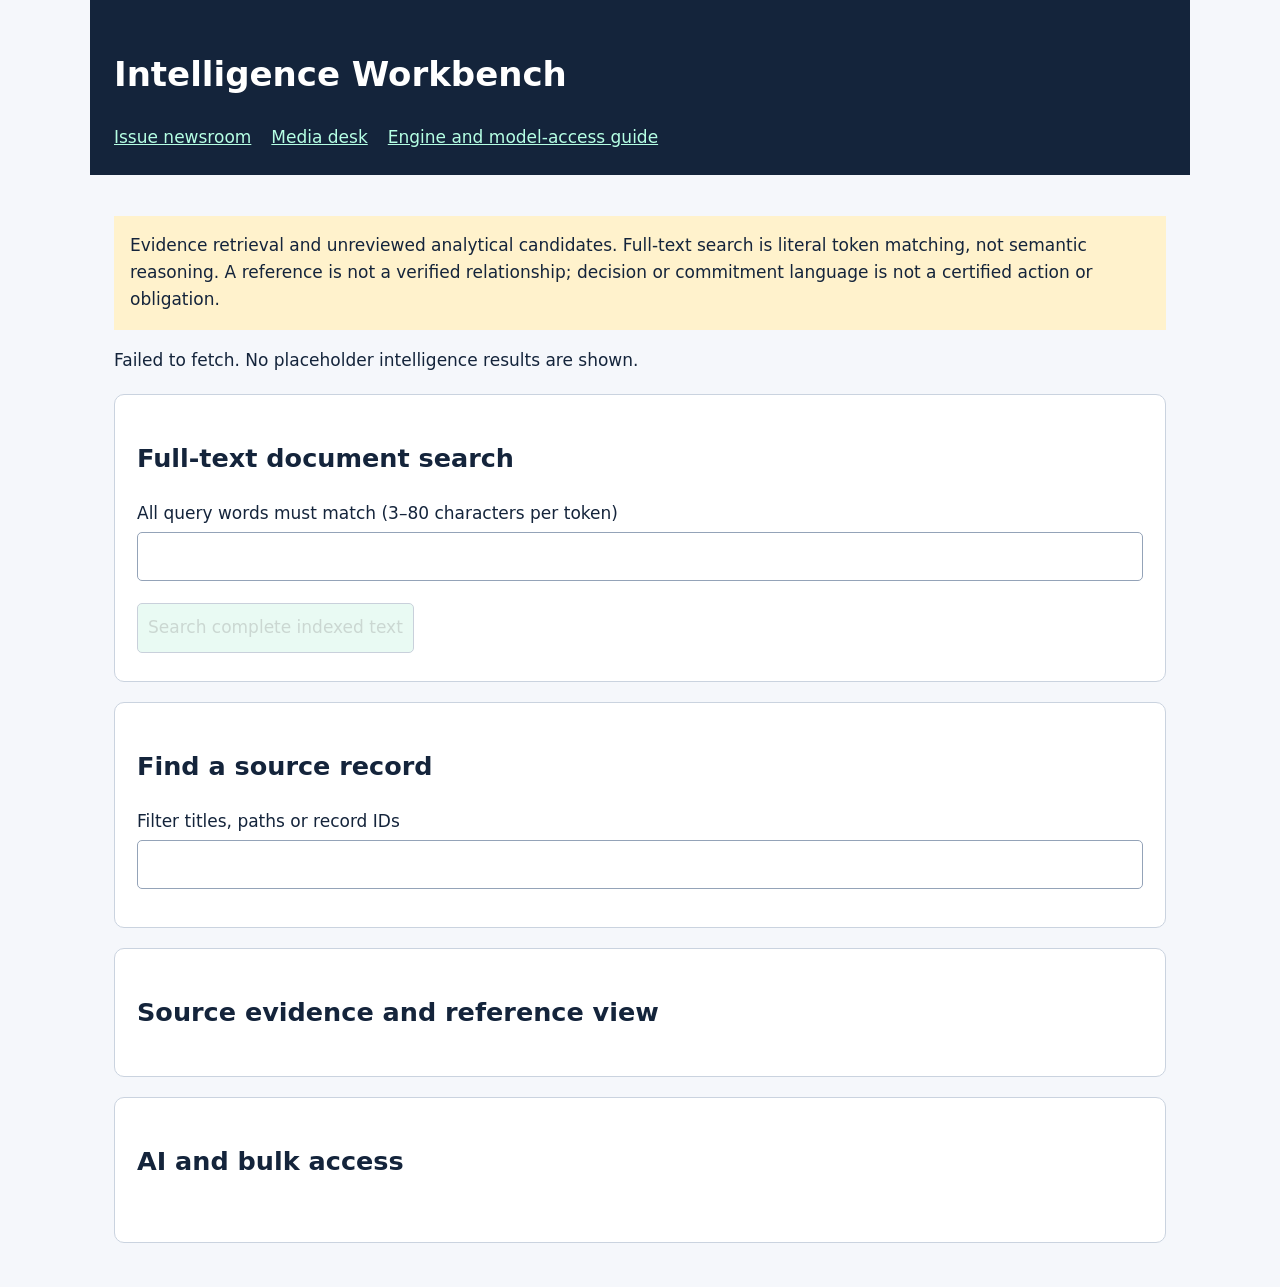
==== web/intelligence.html @ ed7b233d "feat: connect browser intelligence search and evidence inspection" ====
<!doctype html><html lang="en"><head><meta charset="utf-8"><meta name="viewport" content="width=device-width,initial-scale=1"><title>Intelligence Workbench | Civic Newsroom</title><link rel="stylesheet" href="style.css"></head><body><header><h1>Intelligence Workbench</h1><nav><a href="index.html">Issue newsroom</a><a href="index.html#media">Media desk</a><a href="https://github.com/bartimoussmith-oss/civic-newsroom/blob/main/intelligence/README.md">Engine and model-access guide</a></nav></header><main><p class="notice">Evidence retrieval and unreviewed analytical candidates. Full-text search is literal token matching, not semantic reasoning. A reference is not a verified relationship; decision or commitment language is not a certified action or obligation.</p><p id="intel-status" role="status">Loading intelligence publication…</p><section><h2>Full-text document search</h2><label for="intel-query">All query words must match (3–80 characters per token)</label><input id="intel-query"><button id="intel-search" disabled>Search complete indexed text</button><div id="intel-results"></div></section><section><h2>Find a source record</h2><label for="intel-record-filter">Filter titles, paths or record IDs</label><input id="intel-record-filter"><div id="intel-records"></div></section><section><h2 id="intel-record-title">Source evidence and reference view</h2><p id="intel-record-info"></p><div id="intel-graph"></div></section><section><h2>AI and bulk access</h2><div id="intel-downloads"></div><pre id="intel-coverage"></pre></section></main><script src="intelligence-tools.js" defer></script></body></html>
---- web/style.css ----
*{box-sizing:border-box}body{margin:0;background:#f5f7fb;color:#14243b;font:17px/1.6 system-ui,sans-serif}header,main{max-width:1100px;margin:auto;padding:24px}header{background:#14243b;color:white}nav{display:flex;gap:20px;flex-wrap:wrap}nav a{color:#b5ffe4}a{color:#075b78}section{background:white;border:1px solid #cad3df;border-radius:10px;padding:22px;margin:20px 0}input,textarea,button{font:inherit;padding:10px;border-radius:5px;border:1px solid #94a3b8}input,textarea{display:block;width:100%;margin:5px 0 16px}textarea{min-height:100px}input[type=checkbox]{display:inline;width:auto}button{background:#d4f7e8;cursor:pointer;margin:6px 8px 6px 0}button:disabled{opacity:.5;cursor:not-allowed}button:focus-visible,input:focus-visible,a:focus-visible{outline:3px solid #3267d6}.notice{background:#fff2cc;padding:16px}pre{white-space:pre-wrap;overflow-wrap:anywhere;font:inherit;max-height:65vh;overflow:auto}.row{padding:12px 0;border-bottom:1px solid #dce2eb}.muted{color:#526079}@media print{nav,button,input,textarea{display:none}section{break-inside:avoid}}
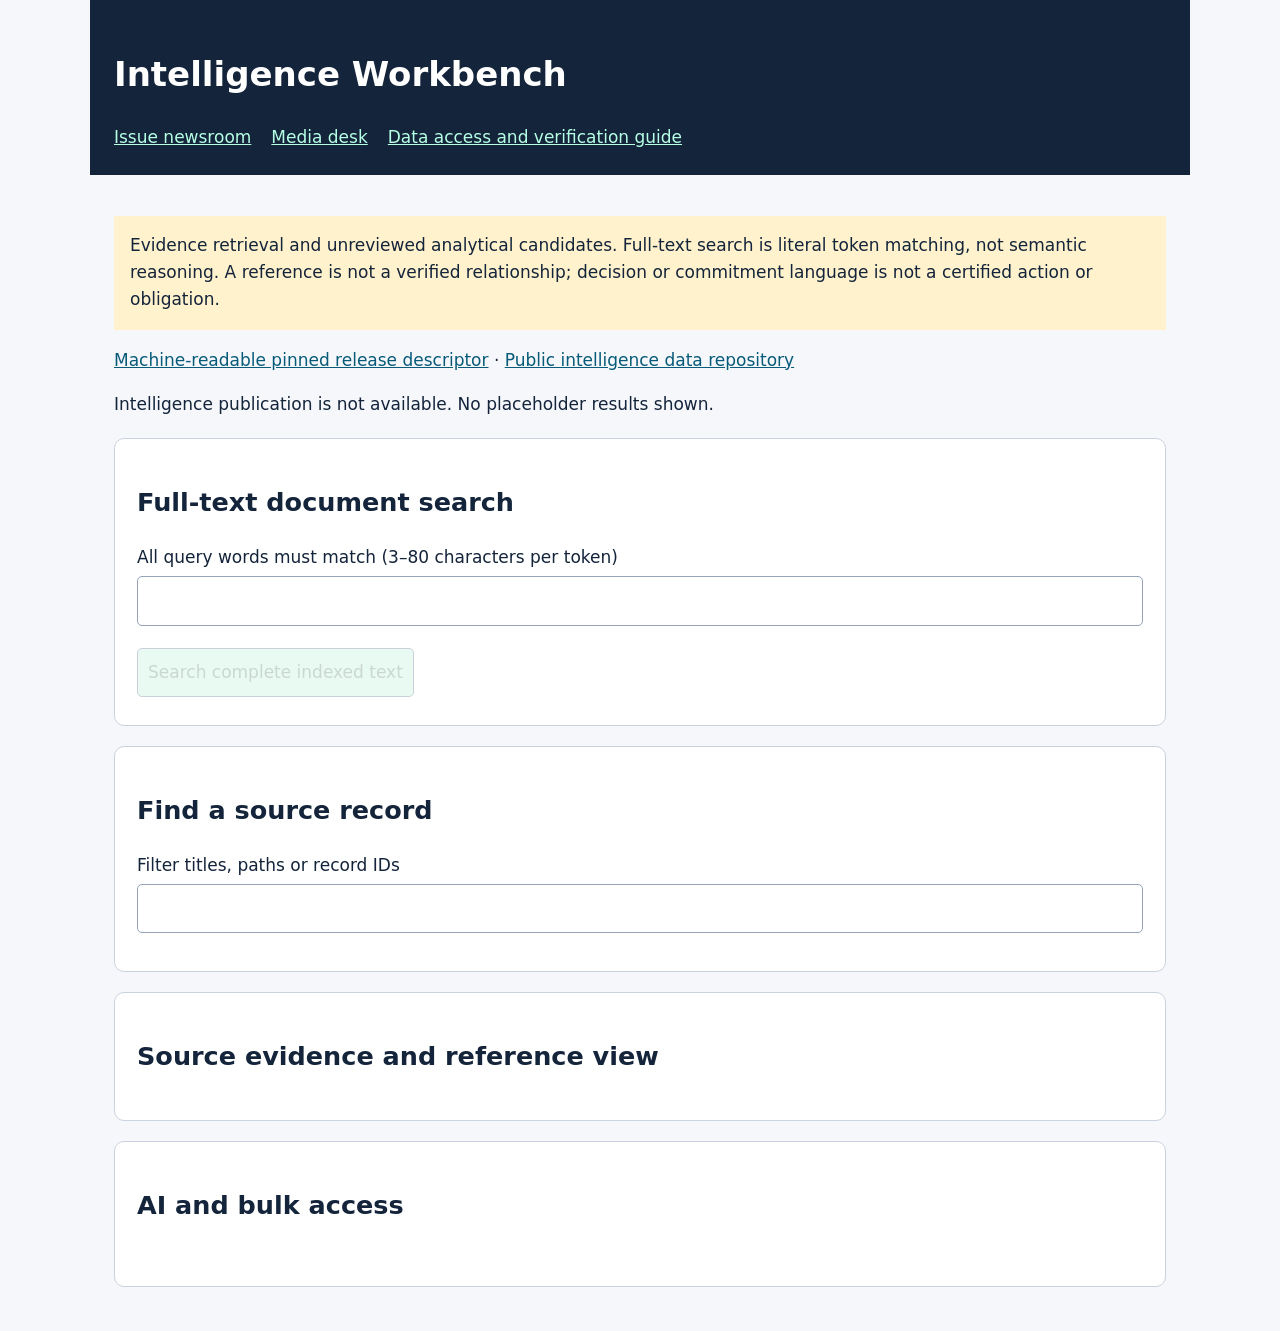
==== commit 5caac5a0: "feat: integrate verified intelligence host and gate Pages deployment on browser checks" ====
--- a/web/intelligence.html
+++ b/web/intelligence.html
@@ -1 +1 @@
-<!doctype html><html lang="en"><head><meta charset="utf-8"><meta name="viewport" content="width=device-width,initial-scale=1"><title>Intelligence Workbench | Civic Newsroom</title><link rel="stylesheet" href="style.css"></head><body><header><h1>Intelligence Workbench</h1><nav><a href="index.html">Issue newsroom</a><a href="index.html#media">Media desk</a><a href="https://github.com/bartimoussmith-oss/civic-newsroom/blob/main/intelligence/README.md">Engine and model-access guide</a></nav></header><main><p class="notice">Evidence retrieval and unreviewed analytical candidates. Full-text search is literal token matching, not semantic reasoning. A reference is not a verified relationship; decision or commitment language is not a certified action or obligation.</p><p id="intel-status" role="status">Loading intelligence publication…</p><section><h2>Full-text document search</h2><label for="intel-query">All query words must match (3–80 characters per token)</label><input id="intel-query"><button id="intel-search" disabled>Search complete indexed text</button><div id="intel-results"></div></section><section><h2>Find a source record</h2><label for="intel-record-filter">Filter titles, paths or record IDs</label><input id="intel-record-filter"><div id="intel-records"></div></section><section><h2 id="intel-record-title">Source evidence and reference view</h2><p id="intel-record-info"></p><div id="intel-graph"></div></section><section><h2>AI and bulk access</h2><div id="intel-downloads"></div><pre id="intel-coverage"></pre></section></main><script src="intelligence-tools.js" defer></script></body></html>+<!doctype html><html lang="en"><head><meta charset="utf-8"><meta name="viewport" content="width=device-width,initial-scale=1"><title>Intelligence Workbench | Civic Newsroom</title><link rel="stylesheet" href="style.css"></head><body><header><h1>Intelligence Workbench</h1><nav><a href="index.html">Issue newsroom</a><a href="index.html#media">Media desk</a><a href="https://github.com/bartimoussmith-oss/civic-newsroom/blob/main/INTELLIGENCE-ACCESS.md">Data access and verification guide</a></nav></header><main><p class="notice">Evidence retrieval and unreviewed analytical candidates. Full-text search is literal token matching, not semantic reasoning. A reference is not a verified relationship; decision or commitment language is not a certified action or obligation.</p><p><a href="intelligence-publication.json">Machine-readable pinned release descriptor</a> · <a href="https://github.com/bartimoussmith-oss/civic-newsroom-intelligence-001">Public intelligence data repository</a></p><p id="intel-status" role="status">Loading intelligence publication…</p><section><h2>Full-text document search</h2><label for="intel-query">All query words must match (3–80 characters per token)</label><input id="intel-query"><button id="intel-search" disabled>Search complete indexed text</button><div id="intel-results"></div></section><section><h2>Find a source record</h2><label for="intel-record-filter">Filter titles, paths or record IDs</label><input id="intel-record-filter"><div id="intel-records"></div></section><section><h2 id="intel-record-title">Source evidence and reference view</h2><p id="intel-record-info"></p><div id="intel-graph"></div></section><section><h2>AI and bulk access</h2><div id="intel-downloads"></div><pre id="intel-coverage"></pre></section></main><script src="intelligence-tools.js" defer></script></body></html>
